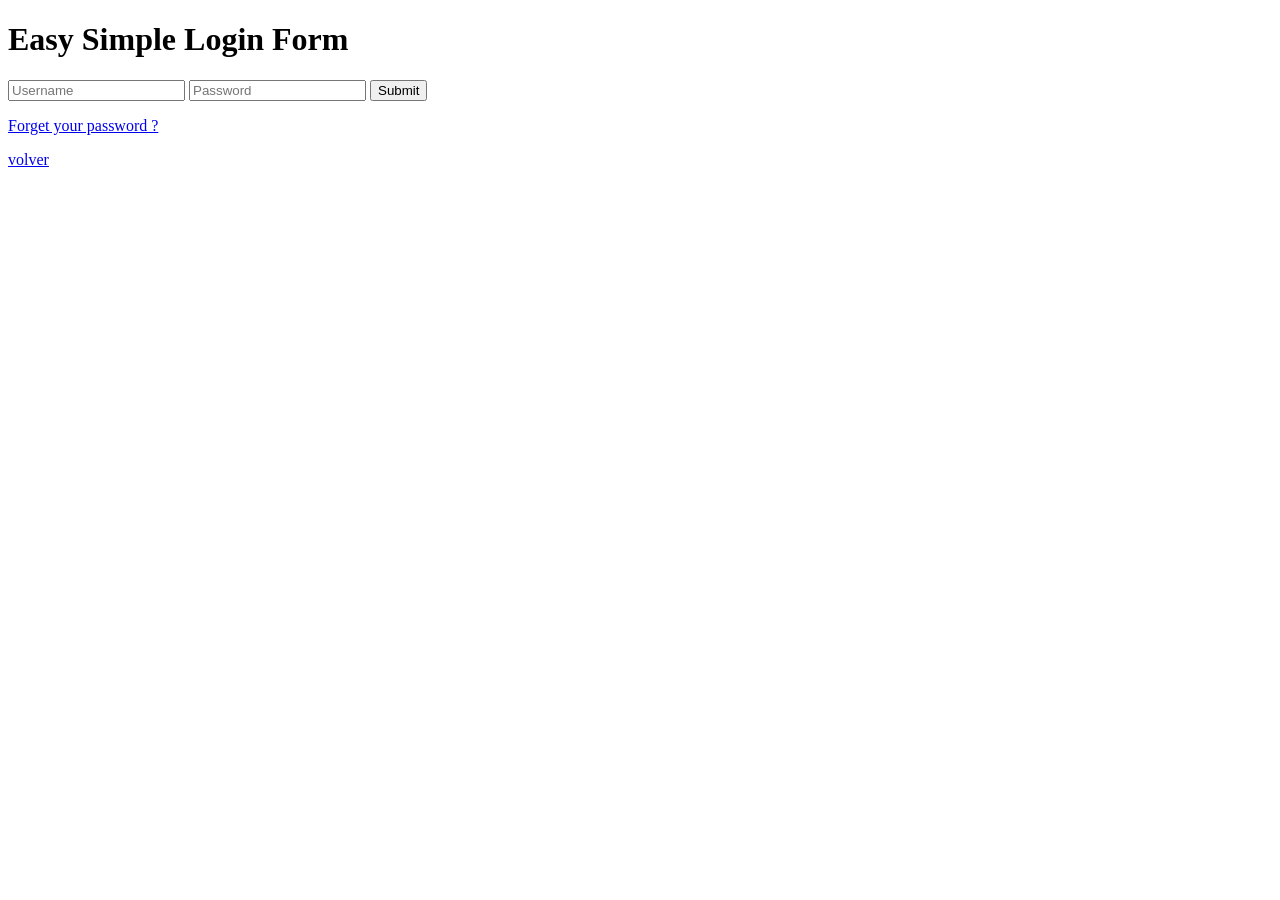
==== ingreso.html @ 2d4f0187 "inicio.v1" ====
<!doctype html>
<html lang="es">

<head>
    <meta charset="utf-8" />
    <title></title>
    <link rel="stylesheet" type="text/css" href="../CSS/estilo-formluarios.css" />
</head>

<body>
    <!--Main-->
    <div class="main">
        <h1>Easy Simple Login Form</h1>
        <div class="row">
            <div class="form-p">
                <form action="../SI/1.admin/html/mod_3/index-admin.html" method="get">
                    <input class="text" type="text" placeholder="Username" name="Username" required />

                    <input class="text" type="password" placeholder="Password" name="Password" required />

                    <input type="submit" value="Submit" />
                </form>
                <p><a href="#">Forget your password ?</a></p>
                <a href="./index.html">volver</a>
            </div>
        </div>
    </div>
</body>

</html>
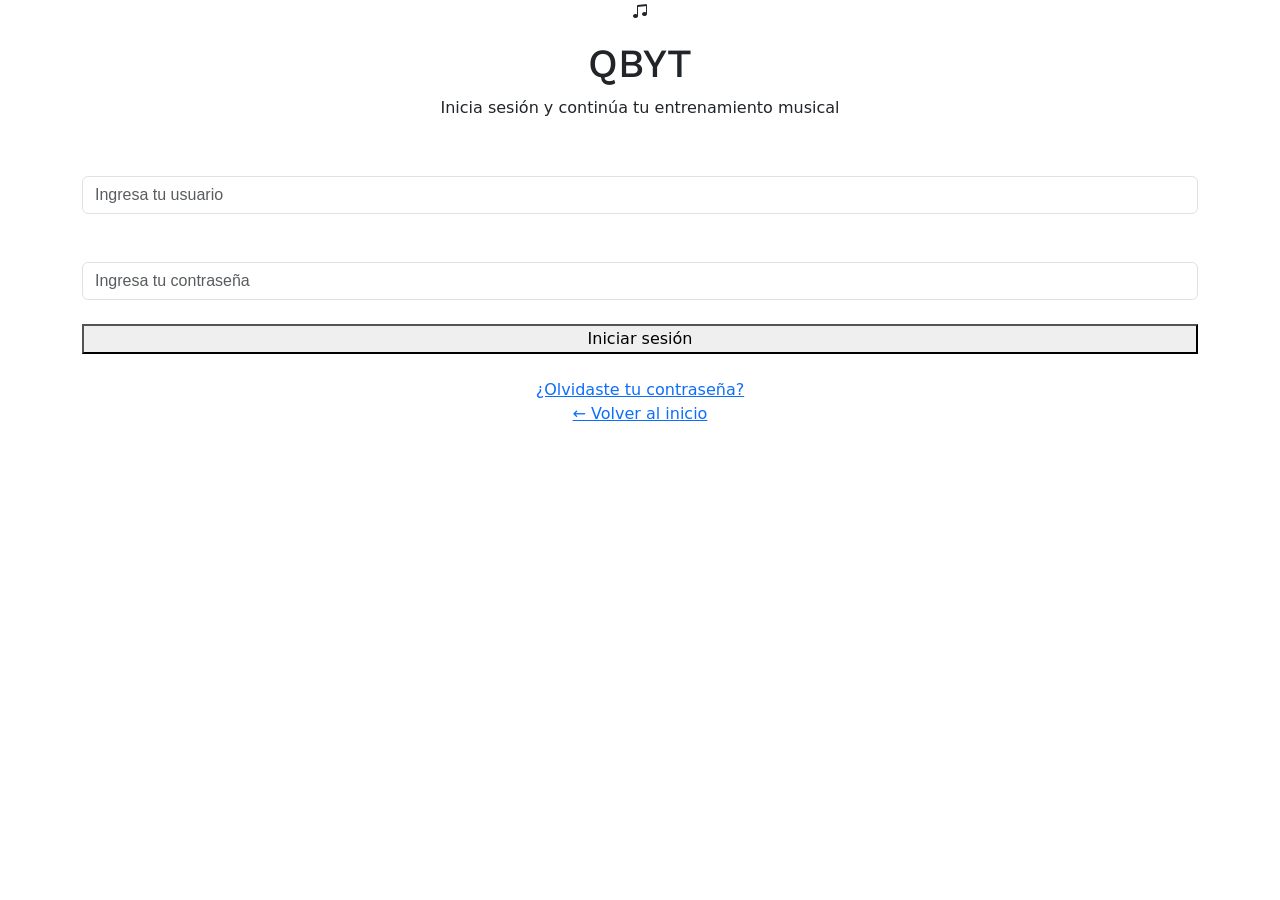
==== commit be8f770d: "inicio y registro Dilan" ====
--- a/ingreso.html
+++ b/ingreso.html
@@ -3,28 +3,106 @@
 
 <head>
     <meta charset="utf-8" />
-    <title></title>
-    <link rel="stylesheet" type="text/css" href="../CSS/estilo-formluarios.css" />
+    <meta name="viewport" content="width=device-width, initial-scale=1">
+
+    <title>Login QBYT</title>
+    <link rel="stylesheet" href="./css/estilo_ingreso.css">
+
+    <!-- Bootstrap -->
+    <link href="https://cdn.jsdelivr.net/npm/bootstrap@5.3.7/dist/css/bootstrap.min.css" rel="stylesheet">
+
+    <!-- Bootstrap Icons -->
+    <link rel="stylesheet"
+        href="https://cdn.jsdelivr.net/npm/bootstrap-icons@1.13.1/font/bootstrap-icons.min.css">
+
+    <!-- Google Fonts -->
+    <link rel="preconnect" href="https://fonts.googleapis.com">
+    <link rel="preconnect" href="https://fonts.gstatic.com" crossorigin>
+
+    <link href="https://fonts.googleapis.com/css2?family=Inter:wght@100..900&display=swap"
+        rel="stylesheet">
+
 </head>
 
 <body>
-    <!--Main-->
-    <div class="main">
-        <h1>Easy Simple Login Form</h1>
-        <div class="row">
-            <div class="form-p">
+    <section class="login-section">
+        <div class="container">
+
+            <div class="login-card mx-auto">
+
+                <!-- LOGO -->
+                <div class="text-center mb-4">
+                    
+
+                    <div class="logo-circle mx-auto mb-3">
+                        <i class="bi bi-music-note-beamed"></i>
+                    </div>
+
+                    <h1>QBYT</h1>
+
+                    <p>
+                        Inicia sesión y continúa tu entrenamiento musical
+                    </p>
+
+                </div>
+
+                <!-- FORM -->
                 <form action="../SI/1.admin/html/mod_3/index-admin.html" method="get">
-                    <input class="text" type="text" placeholder="Username" name="Username" required />
 
-                    <input class="text" type="password" placeholder="Password" name="Password" required />
+                    <div class="mb-3">
 
-                    <input type="submit" value="Submit" />
+                        <label class="form-label text-white">
+                            Usuario
+                        </label>
+
+                        <input type="text"
+                            class="form-control custom-input"
+                            placeholder="Ingresa tu usuario"
+                            required>
+
+                    </div>
+
+                    <div class="mb-4">
+
+                        <label class="form-label text-white">
+                            Contraseña
+                        </label>
+
+                        <input type="password"
+                            class="form-control custom-input"
+                            placeholder="Ingresa tu contraseña"
+                            required>
+
+                    </div>
+
+                    <!-- BOTON -->
+                    <button type="submit" class="login-btn w-100">
+                        Iniciar sesión
+                    </button>
+
                 </form>
-                <p><a href="#">Forget your password ?</a></p>
-                <a href="./index.html">volver</a>
+
+                <!-- LINKS -->
+                <div class="extra-links text-center mt-4">
+
+                    <a href="#">
+                        ¿Olvidaste tu contraseña?
+                    </a>
+
+                    <br>
+
+                    <a href="./index.html">
+                        ← Volver al inicio
+                    </a>
+
+                </div>
+
             </div>
+
         </div>
-    </div>
+
+    </section>
+
 </body>
 
 </html>
--- a/css/estilo_ingreso.css
+++ b/css/estilo_ingreso.css
@@ -0,0 +1,93 @@
+@import url("https://fonts.googleapis.com/css2?family=Mulish:ital,wght@0,200..1000;1,200..1000&family=Work+Sans:ital,wght@0,100..900;1,100..900&display=swap");
+@import url("https://fonts.googleapis.com/css2?family=Work+Sans:ital,wght@0,100..900;1,100..900&display=swap");
+body {
+  font-family: "Work Sans";
+  background: #252121;
+  background-attachment: fixed;
+}
+h1 {
+  font-family: "Work Sans";
+  text-align: center;
+  font-size: 3em;
+  color: #fff;
+  font-weight: 100;
+}
+.row {
+  background-image: url(../IMG/Quasar-Portafolio.jpg); /*Se agrega una imagen de fondo para el
+ingreso.html*/
+  background-size: cover;
+  width: 420px;
+  height: 450px;
+  padding: 10px;
+  margin: auto;
+  /*border-top: 7px solid #e42148;*/
+}
+.form-p {
+  padding: 5px;
+}
+/*input[type="text"],
+input[type="password"]
+Lo escrito anteriormente es lo mismo que decir .text*/
+.text {
+  display: block;
+  width: 85%;
+  border: none;
+  border-bottom: solid 1px #fff;
+  padding: 1em;
+  font-size: 1em;
+  font-family: "Chelsea Market", cursive;
+  color: #fff;
+  margin: 35px 0 0;
+  margin-left: 8px;
+  outline: none;
+  -webkit-transition: all 0.3s cubic-bezier(0.64, 0.09, 0.08, 1);
+  transition: all 0.3s cubic-bezier(0.64, 0.09, 0.08, 1);
+  background-color: transparent;
+}
+/*::seudoelemento, el placeholder es la indicación que esta
+interna en el input donde ingresan los datos*/
+::-webkit-input-placeholder {
+  color: #fff;
+  font-family: "Dosis", sans-serif;
+}
+input[type="submit"] {
+  font-size: 1em;
+  background-color: rgb(37, 2, 94);
+  color: #fff;
+  font-family: "Chelsea Market", cursive;
+  width: 100%;
+  height: 50px;
+  outline: none;
+  border: none;
+  /*cursor: pointer;*/
+  margin: 3em 0;
+  -webkit-transition: 0.5s all;
+  -ms-transition: 0.5s all;
+  transition: 0.5s all;
+  text-align: center;
+  letter-spacing: 1px;
+}
+input[type="submit"]:hover {
+  background-color: black;
+  -webkit-tranform: translateY(9px);
+  -ms-tranform: translateY(9px);
+  -o-tranform: translateY(9px);
+  transform: translateY(9px);
+}
+.form-p {
+  margin-top: 5px;
+  font-size: 1.1em;
+  color: #fff;
+  letter-spacing: 3px;
+  text-align: center;
+}
+.form-p a {
+  color: #fff;
+  text-decoration: none;
+  -webkit-transition: 0.5s all;
+  -ms-transition: 0.5s all;
+  transition: 0.5s all;
+}
+.form-p a:hover {
+  color: #1abc9c;
+}
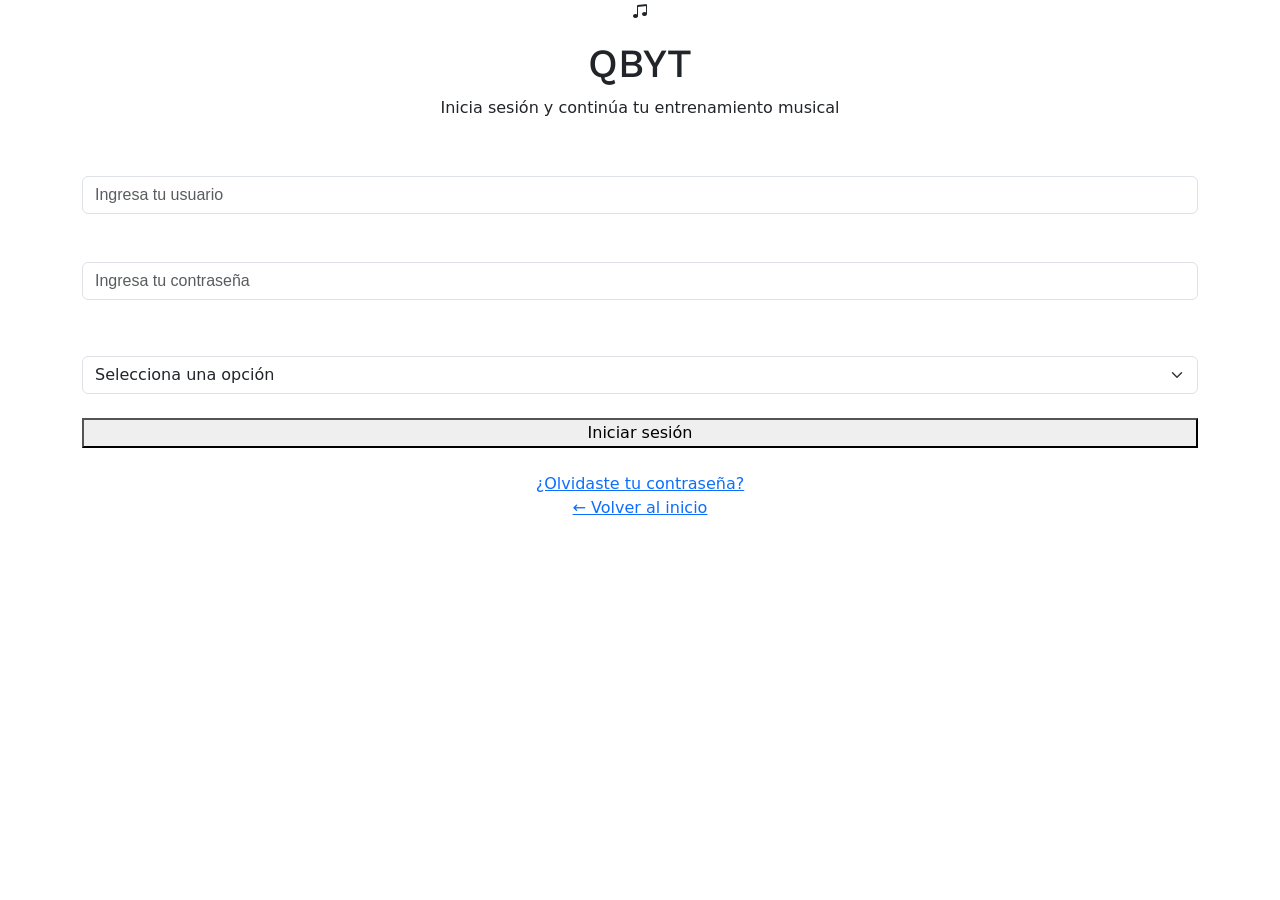
==== commit 06e617a0: "Usuario roles" ====
--- a/ingreso.html
+++ b/ingreso.html
@@ -74,6 +74,34 @@
                             required>
 
                     </div>
+                    <!-- ROL -->
+                    <div class="mb-4">
+
+                        <label class="form-label text-white">
+                            Selecciona tu rol
+                        </label>
+
+                        <select class="form-select custom-input" required>
+
+                            <option selected disabled>
+                                Selecciona una opción
+                            </option>
+
+                            <option value="admin">
+                                Administrador
+                            </option>
+
+                            <option value="docente">
+                                Docente
+                            </option>
+
+                            <option value="estudiante">
+                                Estudiante
+                            </option>
+
+                        </select>
+
+                    </div>
 
                     <!-- BOTON -->
                     <button type="submit" class="login-btn w-100">
